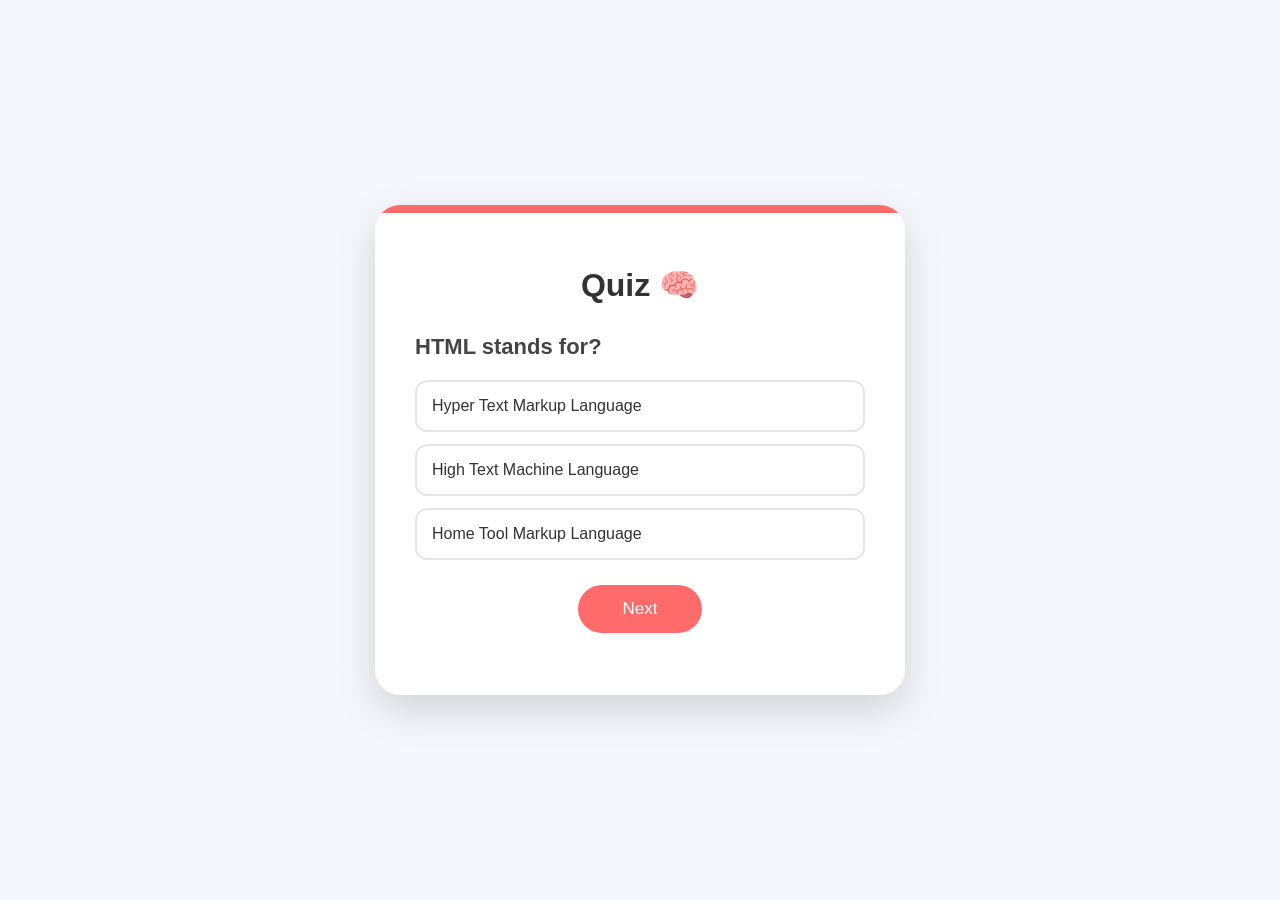
==== index.html @ 0c608659 "Rename H1.html to index.html" ====
<!DOCTYPE html>
<html>
<head>
<title>Quiz App</title>

<link rel="stylesheet" href="CS.css">

</head>

<body>

<div class="container">

<h1>Quiz 🧠</h1>

<h2 id="question"></h2>

<div id="options"></div>

<button onclick="nextQuestion()">Next</button>

<h3 id="score"></h3>

</div>


<script src="JS.js"></script>

</body>
</html>
---- CS.css ----
body{

margin:0;
height:100vh;

font-family:Arial, sans-serif;

display:flex;
justify-content:center;
align-items:center;

background:#f4f7fb;

}


.container{

width:450px;

background:white;

padding:40px;

border-radius:25px;

box-shadow:0 15px 40px rgba(0,0,0,0.15);

text-align:left;

position:relative;

overflow:hidden;

}


.container::before{

content:"";

position:absolute;

top:0;
left:0;

width:100%;
height:8px;

background:#ff6b6b;

}



h1{

text-align:center;

color:#333;

font-size:32px;

}



#question{

color:#444;

font-size:22px;

margin-top:30px;

}



#options{

margin-top:20px;

}



.option{

width:100%;

padding:15px;

margin:12px 0;

border:2px solid #e5e5e5;

border-radius:12px;

background:white;

color:#333;

text-align:left;

font-size:16px;

cursor:pointer;

transition:0.3s;

}



.option:hover{

border-color:#ff6b6b;

background:#fff0f0;

}



button{

display:block;

margin:25px auto 0;

padding:14px 45px;

border:none;

border-radius:30px;

background:#ff6b6b;

color:white;

font-size:17px;

cursor:pointer;

}



button:hover{

background:#ee5253;

}



#score{

text-align:center;

color:#ff6b6b;

font-size:22px;

}
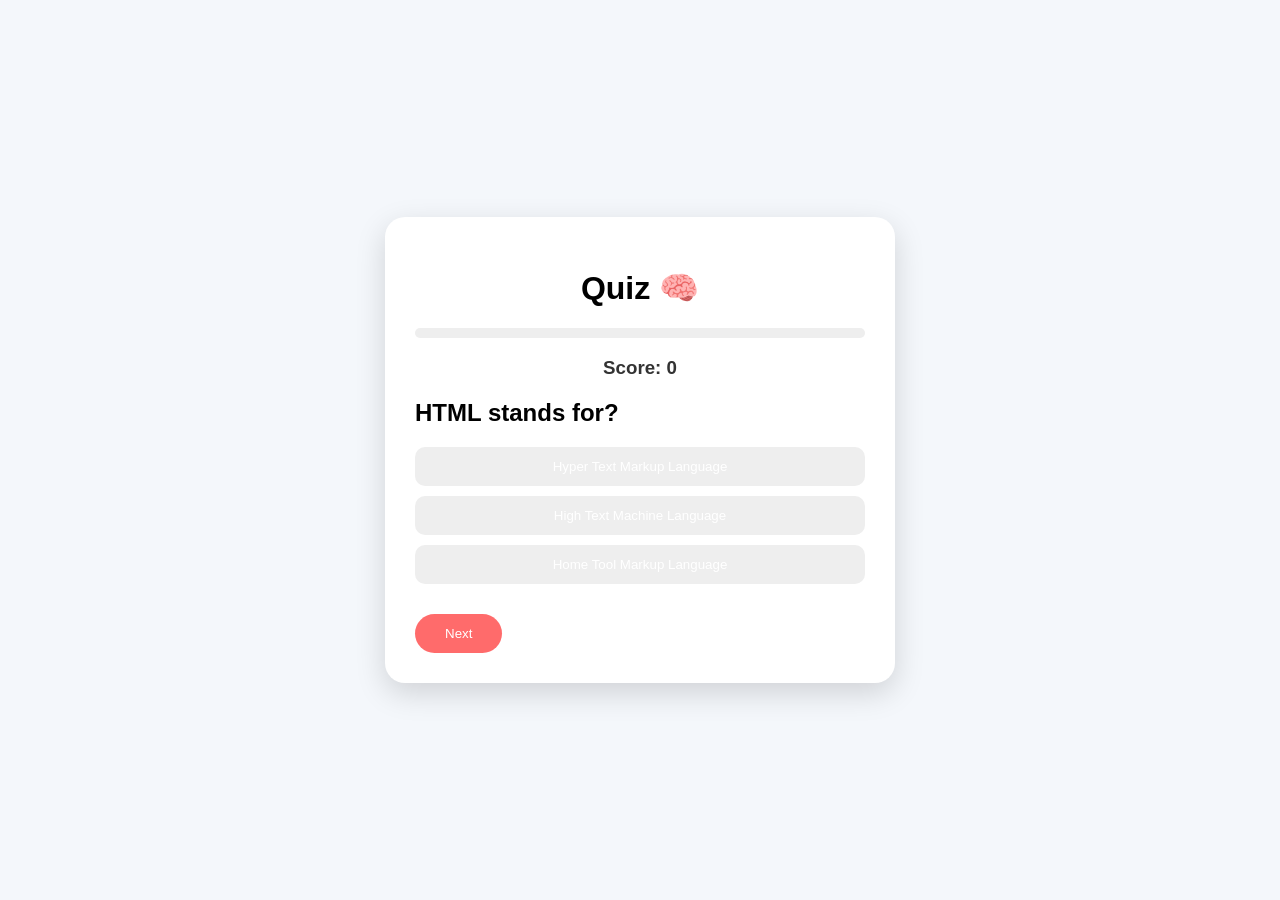
==== commit f4e3b869: "Update index.html" ====
--- a/index.html
+++ b/index.html
@@ -2,9 +2,7 @@
 <html>
 <head>
 <title>Quiz App</title>
-
-<link rel="stylesheet" href="CS.css">
-
+<link rel="stylesheet" href="style.css">
 </head>
 
 <body>
@@ -13,18 +11,22 @@
 
 <h1>Quiz 🧠</h1>
 
+<!-- Progress Bar -->
+<div class="progress-box">
+  <div id="progress"></div>
+</div>
+
+<h3 id="score">Score: 0</h3>
+
 <h2 id="question"></h2>
 
 <div id="options"></div>
 
 <button onclick="nextQuestion()">Next</button>
 
-<h3 id="score"></h3>
-
 </div>
 
-
-<script src="JS.js"></script>
+<script src="script.js"></script>
 
 </body>
 </html>
--- a/style.css
+++ b/style.css
@@ -0,0 +1,97 @@
+body{
+margin:0;
+height:100vh;
+font-family:Arial;
+display:flex;
+justify-content:center;
+align-items:center;
+background:#f4f7fb;
+}
+
+.container{
+width:450px;
+background:white;
+padding:30px;
+border-radius:20px;
+box-shadow:0 10px 30px rgba(0,0,0,0.15);
+animation:fadeIn 0.5s ease;
+}
+
+/* Progress bar */
+.progress-box{
+width:100%;
+height:10px;
+background:#eee;
+border-radius:20px;
+overflow:hidden;
+margin-bottom:15px;
+}
+
+#progress{
+height:10px;
+width:0%;
+background:#ff6b6b;
+transition:0.3s;
+}
+
+h1{
+text-align:center;
+}
+
+#question{
+animation:slideIn 0.4s ease;
+}
+
+.option{
+display:block;
+width:100%;
+margin:10px 0;
+padding:12px;
+border:none;
+border-radius:10px;
+background:#eee;
+cursor:pointer;
+transition:0.3s;
+animation:popIn 0.3s ease;
+}
+
+.option:hover{
+background:#ff6b6b;
+color:white;
+transform:scale(1.03);
+}
+
+button{
+margin-top:20px;
+padding:12px 30px;
+border:none;
+border-radius:25px;
+background:#ff6b6b;
+color:white;
+cursor:pointer;
+transition:0.2s;
+}
+
+button:active{
+transform:scale(0.95);
+}
+
+#score{
+text-align:center;
+color:#333;
+}
+
+@keyframes fadeIn{
+from{opacity:0; transform:translateY(20px);}
+to{opacity:1; transform:translateY(0);}
+}
+
+@keyframes slideIn{
+from{opacity:0; transform:translateX(-20px);}
+to{opacity:1; transform:translateX(0);}
+}
+
+@keyframes popIn{
+from{opacity:0; transform:scale(0.9);}
+to{opacity:1; transform:scale(1);}
+}
